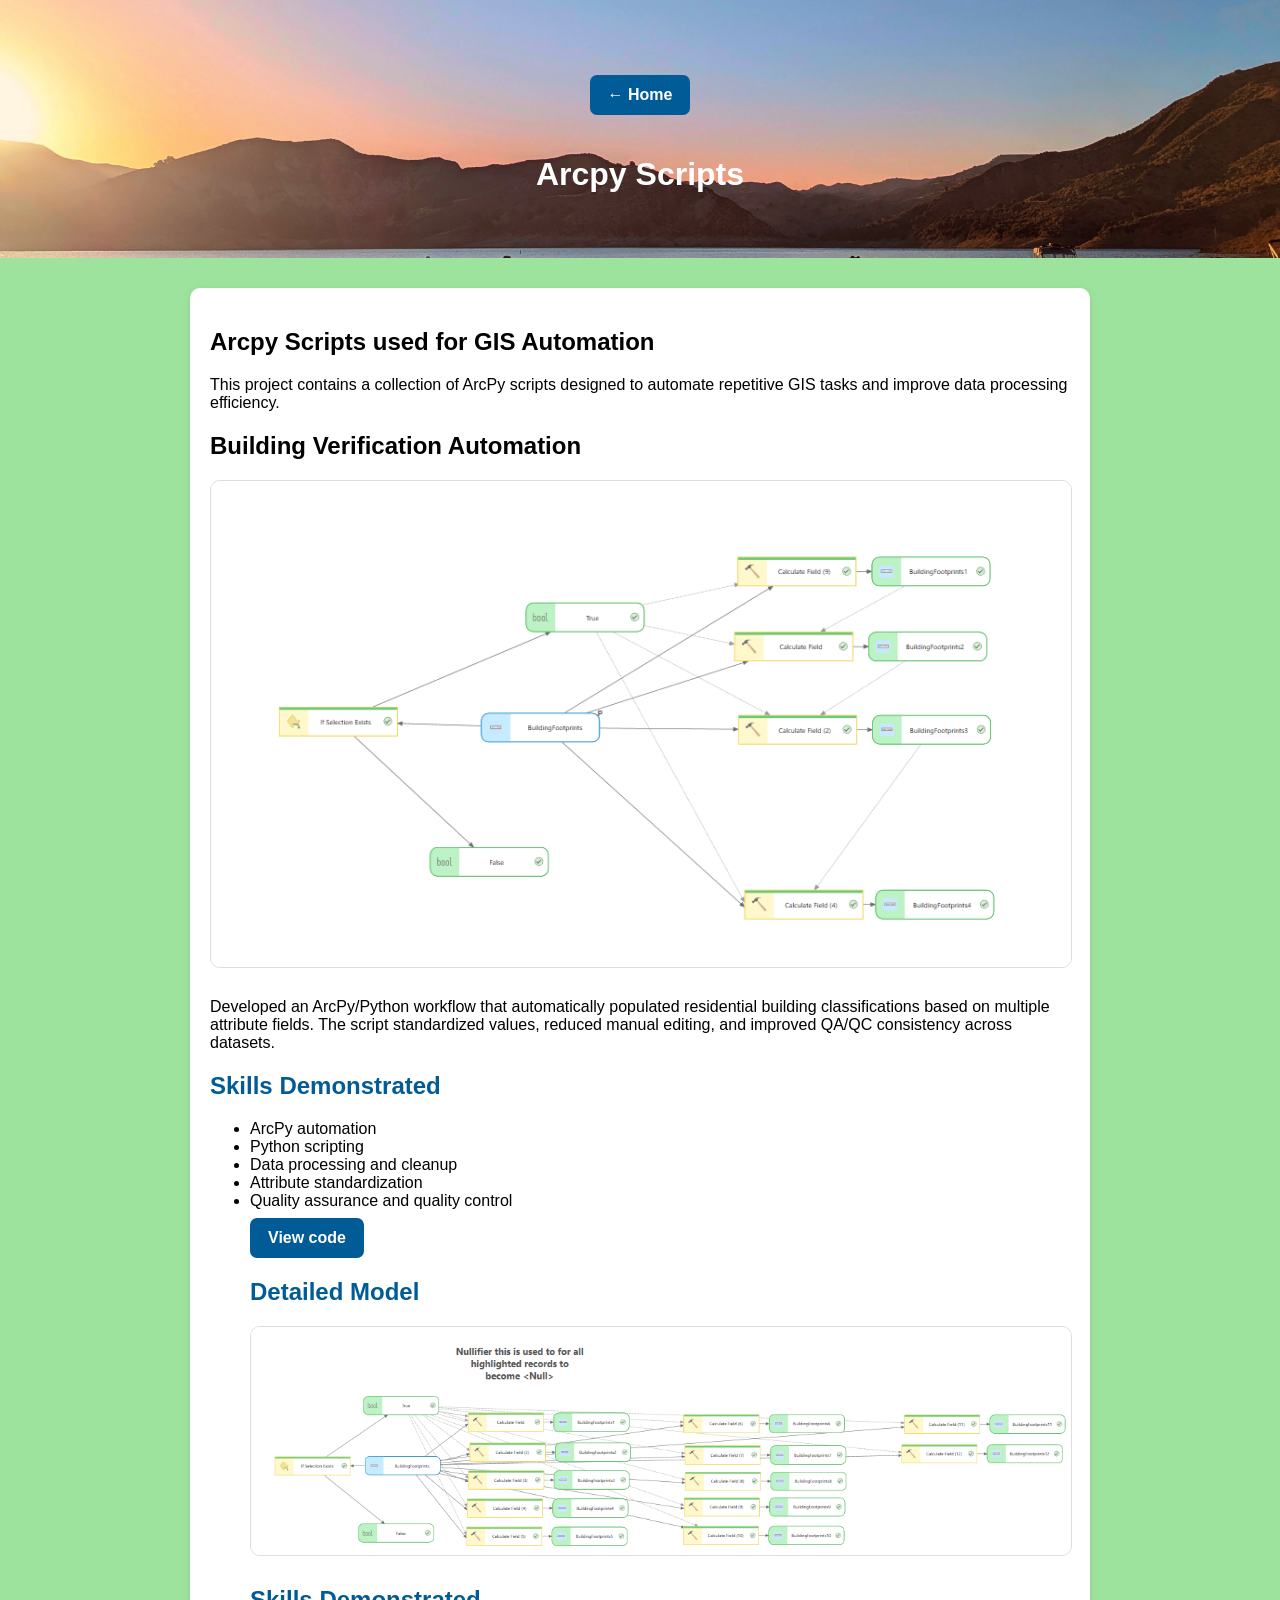
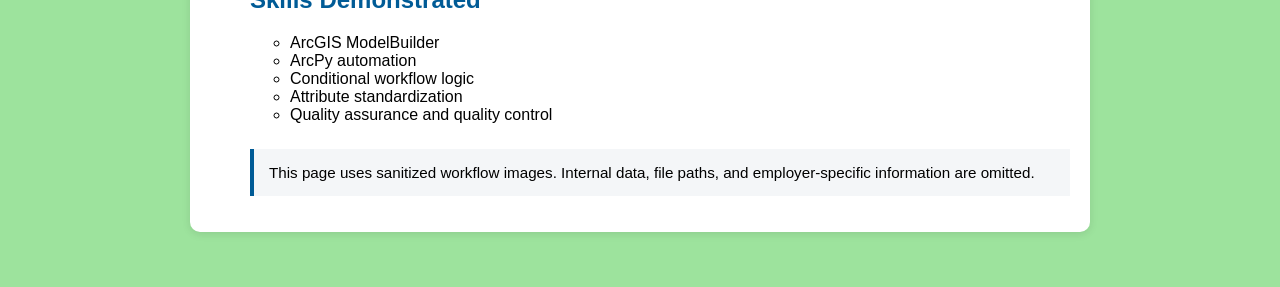
==== Arcpy_Scripts.html @ 0ff302e2 "Major update 2" ====
<!DOCTYPE html>
<html lang="en">
<head>
    <meta charset="UTF-8">
    <meta name="viewport" content="width=device-width, initial-scale=1.0">

    <title>Arcpy Scripts | George Juarez</title>

    <link rel="stylesheet" href="style.css">
</head>

<body>

    <header class="project-header">

    <a href="index.html" class="back-button">
        ← Home
    </a>

    <h1>Arcpy Scripts</h1>

</header>
    </a>

    <main>
        <section class="project-detail">

            <h1>Arcpy Scripts used for GIS Automation</h1>

            <p>
                This project contains a collection of ArcPy scripts designed 
                to automate repetitive GIS tasks and improve data processing 
                efficiency.
            </p>

            <h1> Building Verification Automation</h1>

            <img
                class="workflow-image"
                src="Images/Automation_1.png"
                alt="ArcGIS ModelBuilder workflow for building footprint classification"
            >

            <p>
                Developed an ArcPy/Python workflow that automatically populated 
                residential building classifications based on multiple attribute fields.
                 The script standardized values, reduced manual editing, and improved 
                 QA/QC consistency across datasets.
            </p>

            <h2>Skills Demonstrated</h2>
            <ul>
                <li>ArcPy automation</li>
                <li>Python scripting</li>
                <li>Data processing and cleanup</li>
                <li>Attribute standardization</li>
                <li>Quality assurance and quality control</li>

        <a class="project-button" href="BuildingVerfication/Building_Verification_page.html">
            View code
        </a>
            <h2>Detailed Model</h2>

            <img
                class="workflow-image"
                src="Images/Automation_2.png"
                alt="Detailed ArcGIS ModelBuilder workflow"
            >

            <h2>Skills Demonstrated</h2>

            <ul>
                <li>ArcGIS ModelBuilder</li>
                <li>ArcPy automation</li>
                <li>Conditional workflow logic</li>
                <li>Attribute standardization</li>
                <li>Quality assurance and quality control</li>
            </ul>

            <p class="project-note">
                This page uses sanitized workflow images. Internal data,
                file paths, and employer-specific information are omitted.
            </p>

        </section>
    </main>

</body>
</html>
---- style.css ----
body {
  font-family: Arial, Helvetica, sans-serif;
  background-color: #9de39d;
  color: #000;
  margin: 0;
  padding: 0;
}

header {
  background-image: url("Images/Lake Pier.jpg");
  background-size: cover;
  background-position: center;
  color: white;
  text-align: center;
  padding: 50px 20px;
}

main {
  max-width: 900px;
  margin: auto;
  padding: 30px;
}

section {
  background: white;
  padding: 20px;
  margin-bottom: 25px;
  border-radius: 10px;
  box-shadow: 0 2px 8px rgba(0, 0, 0, 0.1);
}

h2 {
  color: #005b96;
}

nav {
  margin-top: 25px;
}

nav a {
  color: white;
  text-decoration: none;
  margin: 0 15px;
  font-weight: bold;
  transition: color 0.3s;
}

nav a:hover {
  color: #ffd54f;
}

.projects-section {
  padding: 40px;
}

.projects-grid {
  display: grid;
  grid-template-columns: 1fr;
  gap: 40px;
}

@media (max-width: 800px) {
  main {
    padding: 15px;
  }

  .projects-section {
    padding: 20px;
  }

  .project-card {
    grid-template-columns: 1fr;
  }

  .carousel {
    max-width: 100%;
  }

  .slide {
    height: auto;
  }
}
.map-credit {
    margin-top: 10px;
    font-size: 0.9rem;
    color: #666;
    text-align: center;
}

.featured-project {
    display: flex;
    gap: 35px;
    align-items: center;
    margin-top: 25px;
    padding: 30px;
    background-color: #ffffff;
    border-radius: 12px;
    box-shadow: 0 3px 12px rgba(0, 0, 0, 0.12);
}

.featured-image {
    flex: 1;
}

.featured-image img {
    display: block;
    width: 100%;
    height: 360px;
    object-fit: contain;
    background-color: #f3f3f3;
    border-radius: 10px;
}

.featured-content {
    flex: 1;
}

.featured-content h3 {
    margin-top: 5px;
    margin-bottom: 15px;
    color: #005b96;
    font-size: 1.8rem;
}

.project-label {
    margin: 0;
    color: #557a55;
    font-size: 0.85rem;
    font-weight: bold;
    letter-spacing: 1px;
    text-transform: uppercase;
}

.project-details {
    margin-top: 20px;
}

.project-button {
    display: inline-block;
    margin-top: 15px;
    padding: 11px 18px;
    background-color: #005b96;
    color: white;
    text-decoration: none;
    font-weight: bold;
    border-radius: 6px;
}

.project-button:hover {
    background-color: #003f69;
}

.other-projects-title {
    margin-top: 45px;
    margin-bottom: 20px;
    color: #005b96;
    font-size: 1.5rem;
}

.project-grid {
    display: grid;
    grid-template-columns: repeat(2, 1fr);
    gap: 25px;
}

.project-card {
    display: flex;
    flex-direction: column;
    overflow: hidden;
    margin: 0;
    padding: 0;
    background-color: #ffffff;
    border-radius: 10px;
    box-shadow: 0 2px 9px rgba(0, 0, 0, 0.12);
}

.project-card img {
    display: block;
    width: 100%;
    height: 220px;
    object-fit: cover;
}

.project-card-content {
    padding: 20px;
}

.project-card-content h3 {
    margin-top: 0;
    color: #005b96;
}

.project-tools {
    margin-bottom: 0;
    color: #555;
    font-size: 0.9rem;
    font-weight: bold;
}
@media (max-width: 750px) {
    .featured-project {
        flex-direction: column;
        align-items: stretch;
    }

    .featured-image img {
        height: auto;
    }

    .project-grid {
        grid-template-columns: 1fr;
    }
}
.map-carousel {
    position: relative;
    width: 100%;
    padding: 15px;
    box-sizing: border-box;
}

.carousel-slide {
    width: 100%;
    text-align: center;
}

.carousel-slide img {
    display: block;
    width: 100%;
    height: 250px;
    object-fit: contain;
    background-color: #f4f4f4;
    border-radius: 8px;
}

.carousel-slide p {
    margin: 10px 45px 0;
    font-size: 0.9rem;
    font-weight: bold;
}

.carousel-button {
    position: absolute;
    top: 125px;
    transform: translateY(-50%);
    z-index: 5;

    width: 42px;
    height: 42px;
    padding: 0;

    border: none;
    border-radius: 50%;
    background-color: rgba(0, 0, 0, 0.75);
    color: white;

    font-size: 22px;
    cursor: pointer;
}

.carousel-button.previous {
    left: 25px;
}

.carousel-button.next {
    right: 25px;
}

.carousel-button:hover {
    background-color: #005b96;
}
.workflow-image {
    display: block;
    width: 100%;
    max-width: 1000px;
    height: auto;
    margin: 20px auto 30px;
    border: 1px solid #ddd;
    border-radius: 10px;
    background-color: white;
}

.project-note {
    margin-top: 25px;
    padding: 15px;
    background-color: #f4f6f8;
    border-left: 4px solid #005b96;
    font-size: 0.95rem;
}

.back-button {
    display: inline-block;
    margin: 20px;
    padding: 10px 18px;

    background-color: #005b96;
    color: white;

    text-decoration: none;
    font-weight: bold;

    border-radius: 6px;

    transition: background-color 0.3s;
}

.back-button:hover {
    background-color: #003f69;
}

.resume-page {
  max-width: 900px;
  margin: auto;
  padding: 30px;
}

.resume-intro,
.resume-section {
  background-color: white;
  padding: 25px;
  margin-bottom: 25px;
  border-radius: 10px;
  box-shadow: 0 2px 8px rgba(0, 0, 0, 0.1);
}

.resume-section h2,
.resume-intro h2 {
  color: #005b96;
  margin-top: 0;
}

.resume-entry {
  margin-bottom: 25px;
}

.resume-entry h3 {
  margin-bottom: 5px;
}

.resume-meta {
  color: #555;
  font-weight: bold;
  margin-top: 0;
}

.resume-entry ul {
  padding-left: 20px;
  line-height: 1.6;
}

.project-button {
  display: inline-block;
  background-color: #005b96;
  color: white;
  text-decoration: none;
  padding: 10px 16px;
  margin: 8px 8px 0 0;
  border-radius: 6px;
}

.project-button:hover {
  background-color: #003f6b;
}

.project-page {
  max-width: 1050px;
  margin: auto;
  padding: 35px 25px;
}

.project-header {
  text-align: center;
  padding: 55px 20px;
}

.project-header h1 {
  margin-bottom: 10px;
}

.project-header p {
  font-size: 1.1rem;
  margin-bottom: 20px;
}

.project-section {
  background-color: white;
  padding: 30px;
  margin-bottom: 30px;
  border-radius: 12px;
  box-shadow: 0 2px 8px rgba(0, 0, 0, 0.12);
}

.project-section h2 {
  color: #005b96;
  margin-top: 0;
}

.project-section p,
.project-section li {
  line-height: 1.7;
}

.project-tags {
  display: flex;
  flex-wrap: wrap;
  gap: 10px;
  margin-top: 22px;
}

.project-tags span {
  background-color: #e6f2f8;
  color: #005b96;
  padding: 7px 12px;
  border-radius: 20px;
  font-size: 0.9rem;
  font-weight: bold;
}

.project-figure {
  margin: 25px 0;
}

.project-figure img {
  width: 100%;
  height: auto;
  display: block;
  border-radius: 10px;
  border: 1px solid #d8d8d8;
}

.project-figure figcaption {
  margin-top: 10px;
  color: #555;
  font-size: 0.95rem;
  text-align: center;
}

.workflow-steps {
  display: grid;
  gap: 18px;
  margin-top: 25px;
}

.workflow-step {
  display: flex;
  gap: 18px;
  align-items: flex-start;
  background-color: #f5f9fc;
  padding: 18px;
  border-radius: 10px;
}

.workflow-step h3 {
  margin-top: 0;
  margin-bottom: 6px;
  color: #005b96;
}

.workflow-step p {
  margin: 0;
}

.step-number {
  flex-shrink: 0;
  width: 38px;
  height: 38px;
  display: grid;
  place-items: center;
  background-color: #005b96;
  color: white;
  border-radius: 50%;
  font-weight: bold;
}

.code-preview {
  overflow-x: auto;
  background-color: #101820;
  color: #f4f4f4;
  padding: 22px;
  border-radius: 10px;
  line-height: 1.6;
  font-size: 0.9rem;
}

.code-preview code {
  font-family: "Courier New", Courier, monospace;
}

.code-note {
  color: #555;
  font-style: italic;
}

.project-actions {
  display: flex;
  flex-wrap: wrap;
  gap: 12px;
  margin-top: 22px;
}

.project-button,
.secondary-button,
.back-button {
  display: inline-block;
  text-decoration: none;
  padding: 11px 18px;
  border-radius: 7px;
  font-weight: bold;
}

.project-button {
  background-color: #005b96;
  color: white;
}

.project-button:hover {
  background-color: #003f6b;
}

.secondary-button {
  background-color: #e6f2f8;
  color: #005b96;
  border: 1px solid #005b96;
}

.secondary-button:hover {
  background-color: #d3e9f4;
}

.comparison-grid {
  display: grid;
  grid-template-columns: 1fr 1fr;
  gap: 25px;
}

.results-summary {
  display: grid;
  grid-template-columns: repeat(3, 1fr);
  gap: 18px;
  margin-top: 25px;
}

.results-summary article {
  background-color: #f5f9fc;
  padding: 20px;
  border-radius: 10px;
}

.results-summary h3 {
  color: #005b96;
  margin-top: 0;
}

.skills-list {
  columns: 2;
  padding-left: 20px;
}

.back-container {
  margin: 30px 0;
}

.back-button {
  background-color: #005b96;
  color: white;
}

.back-button:hover {
  background-color: #003f6b;
}

@media (max-width: 750px) {
  .comparison-grid,
  .results-summary {
    grid-template-columns: 1fr;
  }

  .skills-list {
    columns: 1;
  }

  .project-section {
    padding: 22px;
  }
}
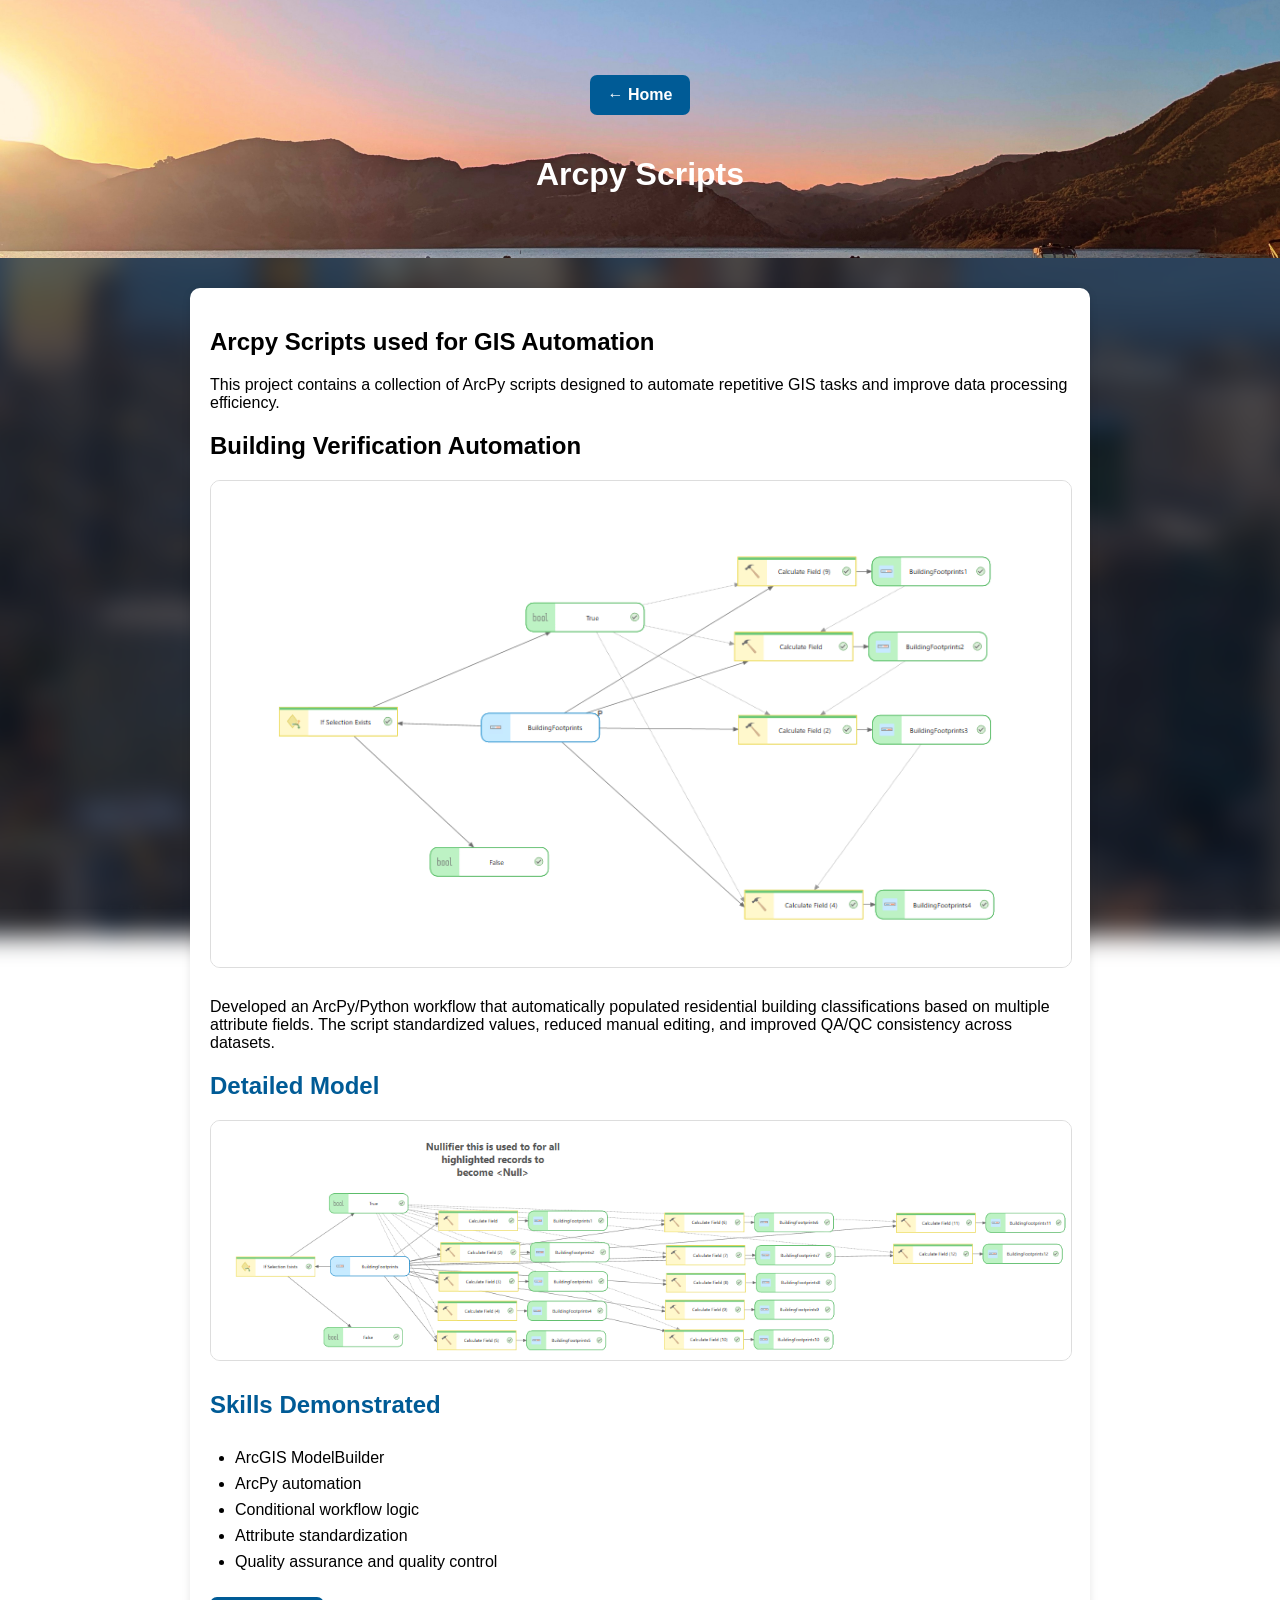
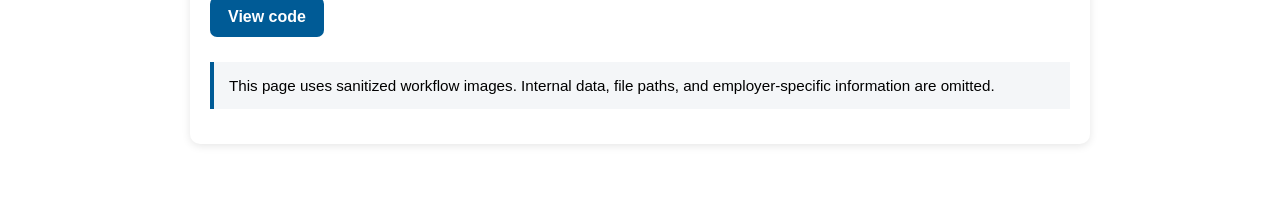
==== commit 8d4ac499: "Update 2.2.2" ====
--- a/Arcpy_Scripts.html
+++ b/Arcpy_Scripts.html
@@ -47,18 +47,7 @@
                  The script standardized values, reduced manual editing, and improved 
                  QA/QC consistency across datasets.
             </p>
-
-            <h2>Skills Demonstrated</h2>
-            <ul>
-                <li>ArcPy automation</li>
-                <li>Python scripting</li>
-                <li>Data processing and cleanup</li>
-                <li>Attribute standardization</li>
-                <li>Quality assurance and quality control</li>
-
-        <a class="project-button" href="BuildingVerfication/Building_Verification_page.html">
-            View code
-        </a>
+            
             <h2>Detailed Model</h2>
 
             <img
@@ -69,13 +58,20 @@
 
             <h2>Skills Demonstrated</h2>
 
-            <ul>
+            <ul class="skills-list">
                 <li>ArcGIS ModelBuilder</li>
                 <li>ArcPy automation</li>
                 <li>Conditional workflow logic</li>
                 <li>Attribute standardization</li>
                 <li>Quality assurance and quality control</li>
             </ul>
+
+            <div class="project-button-action">
+                <a
+             class="project-button" 
+             href="BuildingVerfication/Building_Verification_page.html">
+            View code
+        </a>
 
             <p class="project-note">
                 This page uses sanitized workflow images. Internal data,
--- a/style.css
+++ b/style.css
@@ -1,10 +1,78 @@
+/* =========================================================
+   1. GLOBAL / SITE-WIDE STYLES
+   Used across all pages
+========================================================= */
+
 body {
-  font-family: Arial, Helvetica, sans-serif;
-  background-color: #9de39d;
-  color: #000;
   margin: 0;
   padding: 0;
-}
+  font-family: Arial, Helvetica, sans-serif;
+  color: rgb(0, 0, 0);
+  text-align: left;
+
+  background:
+    linear-gradient(
+      rgba(10, 20, 35, 0.70),
+      rgba(10, 20, 35, 0.75)
+    ),
+    url("/Images/Downtown_LA.png");
+
+  background-size: cover;
+  background-position: center;
+  background-repeat: no-repeat;
+  background-attachment: fixed;
+}
+body::before {
+    content: "";
+    position: fixed;
+    inset: 0;
+
+    background:
+      linear-gradient(
+        rgba(10,20,35,.65),
+        rgba(10,20,35,.75)
+      ),
+      url("/Images/Downtown_LA.png") center/cover no-repeat;
+
+    filter: blur(12px);
+    transform: scale(1.08);
+
+    z-index: -1;
+}
+
+main {
+  max-width: 900px;
+  margin: auto;
+  padding: 30px;
+}
+
+section {
+  background: white;
+  padding: 20px;
+  margin-bottom: 25px;
+  border-radius: 10px;
+  box-shadow: 0 2px 8px rgba(0, 0, 0, 0.1);
+}
+
+h2 {
+  color: #005b96;
+
+}
+
+header,
+#about,
+#projects > h2,
+.other-projects-title,
+#contact,
+.project-header {
+    text-align: center;
+}
+
+
+/* =========================================================
+   2. GLOBAL HEADER
+   Main header used across the website
+========================================================= */
 
 header {
   background-image: url("Images/Lake Pier.jpg");
@@ -15,23 +83,10 @@
   padding: 50px 20px;
 }
 
-main {
-  max-width: 900px;
-  margin: auto;
-  padding: 30px;
-}
-
-section {
-  background: white;
-  padding: 20px;
-  margin-bottom: 25px;
-  border-radius: 10px;
-  box-shadow: 0 2px 8px rgba(0, 0, 0, 0.1);
-}
-
-h2 {
-  color: #005b96;
-}
+
+/* =========================================================
+   3. GLOBAL NAVIGATION
+========================================================= */
 
 nav {
   margin-top: 25px;
@@ -49,6 +104,64 @@
   color: #ffd54f;
 }
 
+
+/* =========================================================
+   4. GLOBAL BUTTONS
+   Shared by project pages, resume page, and home page
+========================================================= */
+
+.project-button,
+.secondary-button,
+.back-button {
+  display: inline-block;
+  text-decoration: none;
+  padding: 11px 18px;
+  border-radius: 7px;
+  font-weight: bold;
+}
+
+.project-button {
+  margin: 8px 8px 0 0;
+  background-color: #005b96;
+  color: white;
+}
+
+.project-button:hover {
+  background-color: #003f6b;
+}
+
+.secondary-button {
+  background-color: #e6f2f8;
+  color: #005b96;
+  border: 1px solid #005b96;
+}
+
+.secondary-button:hover {
+  background-color: #d3e9f4;
+}
+
+.back-button {
+  margin: 20px;
+  background-color: #005b96;
+  color: white;
+  transition: background-color 0.3s;
+}
+
+.back-button:hover {
+  background-color: #003f69;
+}
+
+.back-container {
+  margin: 30px 0;
+}
+
+
+/* =========================================================
+   5. HOME PAGE
+========================================================= */
+
+/* ----- Projects Section ----- */
+
 .projects-section {
   padding: 40px;
 }
@@ -59,306 +172,188 @@
   gap: 40px;
 }
 
-@media (max-width: 800px) {
-  main {
-    padding: 15px;
-  }
-
-  .projects-section {
-    padding: 20px;
-  }
-
-  .project-card {
-    grid-template-columns: 1fr;
-  }
-
-  .carousel {
-    max-width: 100%;
-  }
-
-  .slide {
-    height: auto;
-  }
-}
+/* ----- Featured Project ----- */
+
+.featured-project {
+  display: flex;
+  gap: 35px;
+  align-items: center;
+  margin-top: 25px;
+  padding: 30px;
+  background-color: #ffffff;
+  border-radius: 12px;
+  box-shadow: 0 3px 12px rgba(0, 0, 0, 0.12);
+}
+
+.featured-image {
+  flex: 1;
+}
+
+.featured-image img {
+  display: block;
+  width: 100%;
+  height: 360px;
+  object-fit: contain;
+  background-color: #f3f3f3;
+  border-radius: 10px;
+}
+
+.featured-content {
+  flex: 1;
+}
+
+.featured-content h3 {
+  margin-top: 5px;
+  margin-bottom: 15px;
+  color: #005b96;
+  font-size: 1.8rem;
+}
+
+.project-label {
+  margin: 0;
+  color: #557a55;
+  font-size: 0.85rem;
+  font-weight: bold;
+  letter-spacing: 1px;
+  text-transform: uppercase;
+}
+
+.project-details {
+  margin-top: 20px;
+}
+
+.project-button,
+.secondary-button {
+    transition:
+        background-color 0.2s ease,
+        transform 0.2s ease;
+}
+
+.project-button:hover,
+.secondary-button:hover {
+    transform: translateY(-2px);
+}
+/* ----- Other Projects Grid ----- */
+
+.other-projects-title {
+  margin-top: 45px;
+  margin-bottom: 20px;
+  color: #005b96;
+  font-size: 1.5rem;
+}
+
+.project-grid {
+  display: grid;
+  grid-template-columns: repeat(2, 1fr);
+  gap: 25px;
+}
+
+.project-card {
+  display: flex;
+  flex-direction: column;
+  overflow: hidden;
+  margin: 0;
+  padding: 0;
+  background-color: #ffffff;
+  border-radius: 10px;
+  box-shadow: 0 2px 9px rgba(0, 0, 0, 0.12);
+}
+
+.project-card img {
+  display: block;
+  width: 100%;
+  height: 220px;
+  object-fit: cover;
+}
+
+.project-card-content {
+  padding: 20px;
+}
+
+.project-card-content h3 {
+  margin-top: 0;
+  color: #005b96;
+}
+
+.project-tools {
+  margin-bottom: 0;
+  color: #555;
+  font-size: 0.9rem;
+  font-weight: bold;
+}
+
+
+/* =========================================================
+   6. HOME PAGE MAP CAROUSEL
+========================================================= */
+
+.map-carousel {
+  position: relative;
+  width: 100%;
+  padding: 15px;
+  box-sizing: border-box;
+}
+
+.carousel-slide {
+  width: 100%;
+  text-align: center;
+}
+
+.carousel-slide img {
+  display: block;
+  width: 100%;
+  height: 250px;
+  object-fit: contain;
+  background-color: #f4f4f4;
+  border-radius: 8px;
+}
+
+.carousel-slide p {
+  margin: 10px 45px 0;
+  font-size: 0.9rem;
+  font-weight: bold;
+}
+
+.carousel-button {
+  position: absolute;
+  top: 125px;
+  transform: translateY(-50%);
+  z-index: 5;
+  width: 42px;
+  height: 42px;
+  padding: 0;
+  border: none;
+  border-radius: 50%;
+  background-color: rgba(0, 0, 0, 0.75);
+  color: white;
+  font-size: 22px;
+  cursor: pointer;
+}
+
+.carousel-button.previous {
+  left: 25px;
+}
+
+.carousel-button.next {
+  right: 25px;
+}
+
+.carousel-button:hover {
+  background-color: #005b96;
+}
+
 .map-credit {
-    margin-top: 10px;
-    font-size: 0.9rem;
-    color: #666;
-    text-align: center;
-}
-
-.featured-project {
-    display: flex;
-    gap: 35px;
-    align-items: center;
-    margin-top: 25px;
-    padding: 30px;
-    background-color: #ffffff;
-    border-radius: 12px;
-    box-shadow: 0 3px 12px rgba(0, 0, 0, 0.12);
-}
-
-.featured-image {
-    flex: 1;
-}
-
-.featured-image img {
-    display: block;
-    width: 100%;
-    height: 360px;
-    object-fit: contain;
-    background-color: #f3f3f3;
-    border-radius: 10px;
-}
-
-.featured-content {
-    flex: 1;
-}
-
-.featured-content h3 {
-    margin-top: 5px;
-    margin-bottom: 15px;
-    color: #005b96;
-    font-size: 1.8rem;
-}
-
-.project-label {
-    margin: 0;
-    color: #557a55;
-    font-size: 0.85rem;
-    font-weight: bold;
-    letter-spacing: 1px;
-    text-transform: uppercase;
-}
-
-.project-details {
-    margin-top: 20px;
-}
-
-.project-button {
-    display: inline-block;
-    margin-top: 15px;
-    padding: 11px 18px;
-    background-color: #005b96;
-    color: white;
-    text-decoration: none;
-    font-weight: bold;
-    border-radius: 6px;
-}
-
-.project-button:hover {
-    background-color: #003f69;
-}
-
-.other-projects-title {
-    margin-top: 45px;
-    margin-bottom: 20px;
-    color: #005b96;
-    font-size: 1.5rem;
-}
-
-.project-grid {
-    display: grid;
-    grid-template-columns: repeat(2, 1fr);
-    gap: 25px;
-}
-
-.project-card {
-    display: flex;
-    flex-direction: column;
-    overflow: hidden;
-    margin: 0;
-    padding: 0;
-    background-color: #ffffff;
-    border-radius: 10px;
-    box-shadow: 0 2px 9px rgba(0, 0, 0, 0.12);
-}
-
-.project-card img {
-    display: block;
-    width: 100%;
-    height: 220px;
-    object-fit: cover;
-}
-
-.project-card-content {
-    padding: 20px;
-}
-
-.project-card-content h3 {
-    margin-top: 0;
-    color: #005b96;
-}
-
-.project-tools {
-    margin-bottom: 0;
-    color: #555;
-    font-size: 0.9rem;
-    font-weight: bold;
-}
-@media (max-width: 750px) {
-    .featured-project {
-        flex-direction: column;
-        align-items: stretch;
-    }
-
-    .featured-image img {
-        height: auto;
-    }
-
-    .project-grid {
-        grid-template-columns: 1fr;
-    }
-}
-.map-carousel {
-    position: relative;
-    width: 100%;
-    padding: 15px;
-    box-sizing: border-box;
-}
-
-.carousel-slide {
-    width: 100%;
-    text-align: center;
-}
-
-.carousel-slide img {
-    display: block;
-    width: 100%;
-    height: 250px;
-    object-fit: contain;
-    background-color: #f4f4f4;
-    border-radius: 8px;
-}
-
-.carousel-slide p {
-    margin: 10px 45px 0;
-    font-size: 0.9rem;
-    font-weight: bold;
-}
-
-.carousel-button {
-    position: absolute;
-    top: 125px;
-    transform: translateY(-50%);
-    z-index: 5;
-
-    width: 42px;
-    height: 42px;
-    padding: 0;
-
-    border: none;
-    border-radius: 50%;
-    background-color: rgba(0, 0, 0, 0.75);
-    color: white;
-
-    font-size: 22px;
-    cursor: pointer;
-}
-
-.carousel-button.previous {
-    left: 25px;
-}
-
-.carousel-button.next {
-    right: 25px;
-}
-
-.carousel-button:hover {
-    background-color: #005b96;
-}
-.workflow-image {
-    display: block;
-    width: 100%;
-    max-width: 1000px;
-    height: auto;
-    margin: 20px auto 30px;
-    border: 1px solid #ddd;
-    border-radius: 10px;
-    background-color: white;
-}
-
-.project-note {
-    margin-top: 25px;
-    padding: 15px;
-    background-color: #f4f6f8;
-    border-left: 4px solid #005b96;
-    font-size: 0.95rem;
-}
-
-.back-button {
-    display: inline-block;
-    margin: 20px;
-    padding: 10px 18px;
-
-    background-color: #005b96;
-    color: white;
-
-    text-decoration: none;
-    font-weight: bold;
-
-    border-radius: 6px;
-
-    transition: background-color 0.3s;
-}
-
-.back-button:hover {
-    background-color: #003f69;
-}
-
-.resume-page {
-  max-width: 900px;
-  margin: auto;
-  padding: 30px;
-}
-
-.resume-intro,
-.resume-section {
-  background-color: white;
-  padding: 25px;
-  margin-bottom: 25px;
-  border-radius: 10px;
-  box-shadow: 0 2px 8px rgba(0, 0, 0, 0.1);
-}
-
-.resume-section h2,
-.resume-intro h2 {
-  color: #005b96;
-  margin-top: 0;
-}
-
-.resume-entry {
-  margin-bottom: 25px;
-}
-
-.resume-entry h3 {
-  margin-bottom: 5px;
-}
-
-.resume-meta {
-  color: #555;
-  font-weight: bold;
-  margin-top: 0;
-}
-
-.resume-entry ul {
-  padding-left: 20px;
-  line-height: 1.6;
-}
-
-.project-button {
-  display: inline-block;
-  background-color: #005b96;
-  color: white;
-  text-decoration: none;
-  padding: 10px 16px;
-  margin: 8px 8px 0 0;
-  border-radius: 6px;
-}
-
-.project-button:hover {
-  background-color: #003f6b;
-}
+  margin-top: 10px;
+  font-size: 0.9rem;
+  color: #666;
+  text-align: center;
+}
+
+
+/* =========================================================
+   7. GENERAL PROJECT PAGE STYLES
+   Shared by Building Verification and Candidate Sites
+========================================================= */
 
 .project-page {
   max-width: 1050px;
@@ -432,6 +427,49 @@
   font-size: 0.95rem;
   text-align: center;
 }
+
+.project-actions {
+  display: flex;
+  flex-wrap: wrap;
+  gap: 12px;
+  margin-top: 22px;
+}
+
+.project-list {
+  padding-left: 22px;
+}
+
+.project-list li {
+  margin-bottom: 12px;
+}
+
+
+/* =========================================================
+   8. BUILDING VERIFICATION PAGE
+========================================================= */
+
+/* ----- ModelBuilder Workflow Image ----- */
+
+.workflow-image {
+  display: block;
+  width: 100%;
+  max-width: 1000px;
+  height: auto;
+  margin: 20px auto 30px;
+  border: 1px solid #ddd;
+  border-radius: 10px;
+  background-color: white;
+}
+
+.project-note {
+  margin-top: 25px;
+  padding: 15px;
+  background-color: #f4f6f8;
+  border-left: 4px solid #005b96;
+  font-size: 0.95rem;
+}
+
+/* ----- Workflow Steps ----- */
 
 .workflow-steps {
   display: grid;
@@ -470,6 +508,8 @@
   font-weight: bold;
 }
 
+/* ----- Python Code Preview ----- */
+
 .code-preview {
   overflow-x: auto;
   background-color: #101820;
@@ -489,41 +529,7 @@
   font-style: italic;
 }
 
-.project-actions {
-  display: flex;
-  flex-wrap: wrap;
-  gap: 12px;
-  margin-top: 22px;
-}
-
-.project-button,
-.secondary-button,
-.back-button {
-  display: inline-block;
-  text-decoration: none;
-  padding: 11px 18px;
-  border-radius: 7px;
-  font-weight: bold;
-}
-
-.project-button {
-  background-color: #005b96;
-  color: white;
-}
-
-.project-button:hover {
-  background-color: #003f6b;
-}
-
-.secondary-button {
-  background-color: #e6f2f8;
-  color: #005b96;
-  border: 1px solid #005b96;
-}
-
-.secondary-button:hover {
-  background-color: #d3e9f4;
-}
+/* ----- Before / After and Results ----- */
 
 .comparison-grid {
   display: grid;
@@ -550,34 +556,447 @@
 }
 
 .skills-list {
-  columns: 2;
+  display: inline-block;
+  columns: 1;
+  text-align: left;
+  padding-left: 25px;
+  margin: 10px auto;
+}
+
+.skills-list li {
+  margin-bottom: 8px;
+}
+
+
+/* =========================================================
+   9. RESUME PAGE
+========================================================= */
+
+.resume-page {
+  max-width: 900px;
+  margin: auto;
+  padding: 30px;
+}
+
+.resume-intro,
+.resume-section {
+  background-color: white;
+  padding: 25px;
+  margin-bottom: 25px;
+  border-radius: 10px;
+  box-shadow: 0 2px 8px rgba(0, 0, 0, 0.1);
+}
+
+.resume-section h2,
+.resume-intro h2 {
+  color: #005b96;
+  margin-top: 0;
+}
+
+.resume-entry {
+  margin-bottom: 25px;
+}
+
+.resume-entry h3 {
+  margin-bottom: 5px;
+}
+
+.resume-meta {
+  color: #555;
+  font-weight: bold;
+  margin-top: 0;
+}
+
+.resume-entry ul {
   padding-left: 20px;
-}
-
-.back-container {
-  margin: 30px 0;
-}
-
-.back-button {
+  line-height: 1.6;
+}
+
+
+/* =========================================================
+   10. CANDIDATE SITES PAGE
+========================================================= */
+
+
+/* ----- Hero Carousel ----- */
+
+.hero-carousel {
+  position: relative;
+  width: 100%;
+  overflow: hidden;
+  background-color: white;
+  border-radius: 12px;
+  box-shadow: 0 3px 12px rgba(0, 0, 0, 0.15);
+}
+
+.hero-carousel-track {
+  position: relative;
+  width: 100%;
+}
+
+.hero-slide {
+  display: none;
+  margin: 0;
+  padding: 0;
+}
+
+.hero-slide.active {
+  display: block;
+}
+
+.hero-slide img {
+  display: block;
+  width: 100%;
+  height: 600px;
+  object-fit: contain;
+  background-color: #f3f3f3;
+}
+
+.hero-slide figcaption {
+  min-height: 24px;
+  padding: 14px 70px 18px;
+  color: #444;
+  background-color: white;
+  text-align: center;
+  font-size: 0.95rem;
+  line-height: 1.5;
+}
+
+/* Previous and next buttons */
+
+.hero-carousel-button {
+  position: absolute;
+  top: 50%;
+  z-index: 5;
+  width: 46px;
+  height: 46px;
+  padding: 0;
+  transform: translateY(-50%);
+  border: none;
+  border-radius: 50%;
+  background-color: rgba(0, 0, 0, 0.72);
+  color: white;
+  font-size: 24px;
+  cursor: pointer;
+  transition:
+    background-color 0.3s,
+    transform 0.3s;
+}
+
+.hero-carousel-button:hover {
+  background-color: #005b96;
+  transform: translateY(-50%) scale(1.06);
+}
+
+.hero-carousel-button:focus-visible {
+  outline: 3px solid #ffd54f;
+  outline-offset: 3px;
+}
+
+.hero-previous {
+  left: 18px;
+}
+
+.hero-next {
+  right: 18px;
+}
+
+/* Carousel dots */
+
+.hero-carousel-dots {
+  display: flex;
+  justify-content: center;
+  gap: 9px;
+  padding: 0 15px 16px;
+  background-color: white;
+}
+
+.hero-dot {
+  width: 11px;
+  height: 11px;
+  padding: 0;
+  border: none;
+  border-radius: 50%;
+  background-color: #b8b8b8;
+  cursor: pointer;
+}
+
+.hero-dot.active {
+  background-color: #005b96;
+}
+
+.hero-dot:focus-visible {
+  outline: 3px solid #ffd54f;
+  outline-offset: 3px;
+}
+
+/* ----- Overview Text ----- */
+
+.project-eyebrow {
+  color: #005b96;
+  font-size: 0.82rem;
+  font-weight: 700;
+  letter-spacing: 0.11em;
+  text-transform: uppercase;
+  margin-bottom: 8px;
+}
+
+.project-lead {
+  font-size: 1.15rem;
+  line-height: 1.8;
+}
+
+/* ----- Project Metrics ----- */
+
+.project-metrics {
+  display: grid;
+  grid-template-columns: repeat(4, 1fr);
+  gap: 18px;
+  margin-bottom: 30px;
+}
+
+.metric-card {
   background-color: #005b96;
   color: white;
-}
-
-.back-button:hover {
-  background-color: #003f6b;
-}
-
-@media (max-width: 750px) {
-  .comparison-grid,
-  .results-summary {
+  padding: 26px 18px;
+  border-radius: 12px;
+  text-align: center;
+}
+
+.metric-card strong {
+  display: block;
+  font-size: 2rem;
+  margin-bottom: 8px;
+}
+
+.metric-card span {
+  display: block;
+  line-height: 1.4;
+}
+
+/* ----- Challenge Cards ----- */
+
+.challenge-grid {
+  display: grid;
+  grid-template-columns: repeat(2, 1fr);
+  gap: 20px;
+  margin-top: 24px;
+}
+
+.challenge-grid article {
+  background-color: #f4f8fb;
+  padding: 22px;
+  border-radius: 10px;
+  border-left: 4px solid #005b96;
+}
+
+.challenge-grid h3 {
+  color: #005b96;
+  margin-top: 0;
+}
+
+/* ----- Candidate Sites Workflow Timeline ----- */
+
+.workflow-timeline {
+  display: grid;
+  gap: 18px;
+  margin-top: 26px;
+}
+
+.workflow-item {
+  display: flex;
+  gap: 20px;
+  align-items: flex-start;
+  background-color: #f4f8fb;
+  padding: 20px;
+  border-radius: 10px;
+}
+
+.workflow-item h3 {
+  color: #005b96;
+  margin: 0 0 7px;
+}
+
+.workflow-item p {
+  margin: 0;
+}
+
+.workflow-number {
+  flex: 0 0 42px;
+  width: 42px;
+  height: 42px;
+  display: grid;
+  place-items: center;
+  background-color: #005b96;
+  color: white;
+  border-radius: 50%;
+  font-weight: 700;
+}
+
+/* ----- Impact / Results Highlight ----- */
+
+.impact-box {
+  background-color: #e8f3f9;
+  border-left: 5px solid #005b96;
+  padding: 22px;
+  margin: 24px 0;
+  border-radius: 8px;
+}
+
+.impact-box p {
+  margin: 0;
+  font-size: 1.08rem;
+}
+
+/* ----- Skills Columns ----- */
+
+.skills-columns {
+  display: grid;
+  grid-template-columns: repeat(3, 1fr);
+  gap: 24px;
+}
+
+.skills-columns > div {
+  background-color: #f4f8fb;
+  padding: 22px;
+  border-radius: 10px;
+}
+
+.skills-columns h3 {
+  color: #005b96;
+  margin-top: 0;
+}
+
+.skills-columns ul {
+  padding-left: 20px;
+}
+
+.skills-columns li {
+  margin-bottom: 8px;
+}
+
+/* ----- Data / Privacy Note ----- */
+
+.data-note {
+  background-color: #f7f7f7;
+}
+
+
+/* =========================================================
+   11. RESPONSIVE STYLES
+   Rules for tablets and phones
+========================================================= */
+
+/* ----- Tablet / Small Laptop ----- */
+
+@media (max-width: 850px) {
+  .project-metrics {
+    grid-template-columns: repeat(2, 1fr);
+  }
+
+  .challenge-grid,
+  .skills-columns {
     grid-template-columns: 1fr;
   }
-
-  .skills-list {
-    columns: 1;
+}
+
+/* ----- Tablet / Mobile ----- */
+
+@media (max-width: 800px) {
+  main {
+    padding: 15px;
   }
 
-  .project-section {
-    padding: 22px;
+  .projects-section {
+    padding: 20px;
   }
+
+  .project-card {
+    grid-template-columns: 1fr;
+  }
+
+  .carousel {
+    max-width: 100%;
+  }
+
+  .slide {
+    height: auto;
+  }
+}
+
+/* ----- Mobile Project Layouts ----- */
+
+@media (max-width: 750px) {
+
+    .featured-project {
+        flex-direction: column;
+        align-items: stretch;
+    }
+
+    .featured-image img {
+        height: auto;
+    }
+
+    .project-grid,
+    .comparison-grid,
+    .results-summary {
+        grid-template-columns: 1fr;
+    }
+
+    .skills-list {
+        columns: 1;
+    }
+
+    .project-section {
+        padding: 22px;
+    }
+
+    .hero-slide img {
+        height: 380px;
+    }
+
+    .hero-slide figcaption {
+        padding: 12px 55px 16px;
+    }
+
+    .hero-carousel-button {
+        width: 40px;
+        height: 40px;
+        font-size: 20px;
+    }
+
+    .hero-previous {
+        left: 10px;
+    }
+
+    .hero-next {
+        right: 10px;
+    }
+}
+
+
+/* ----- Small Mobile ----- */
+
+@media (max-width: 550px) {
+
+    .project-metrics {
+        grid-template-columns: 1fr;
+    }
+
+    .workflow-item {
+        flex-direction: column;
+    }
+
+    .hero-slide img {
+        height: 260px;
+    }
+
+    .hero-slide figcaption {
+        padding: 12px 18px 16px;
+        font-size: 0.85rem;
+    }
+
+    .hero-carousel-button {
+        top: 42%;
+    }
 }
